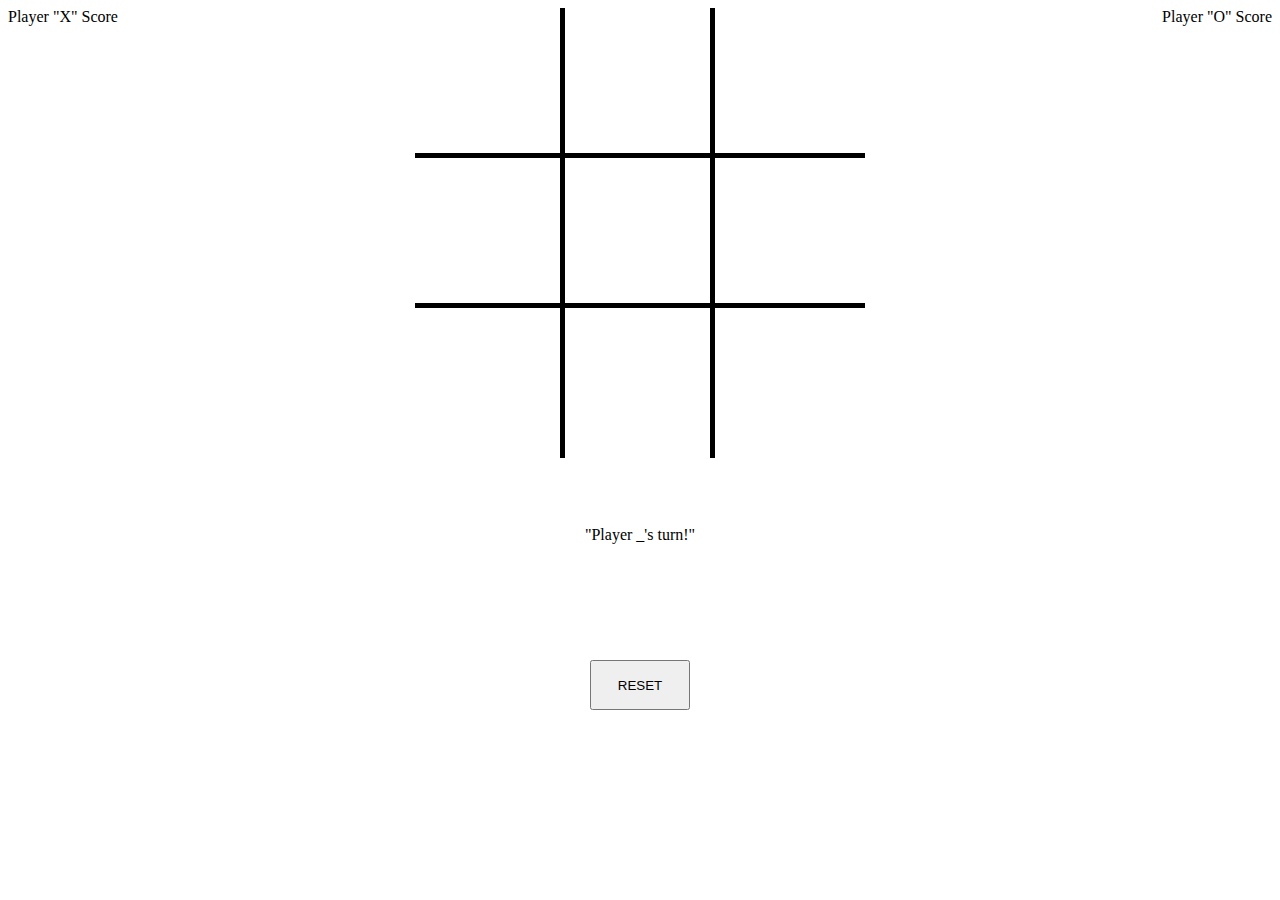
==== index.html @ 10c198dd "first commit" ====
<!DOCTYPE html>
<html lang="en">
<head>
  <meta charset="UTF-8">
  <meta name="viewport" content="width=device-width, initial-scale=1">
  <title>Hello Front-End</title>
  <link rel="stylesheet" type="text/css" href="css/style.css">
</head>
<body>
  <div id="xscore">Player "X" Score</div>
  <main id="gamebox">
    <div id="cell1"><h1></h1></div>
    <div id="cell2"><h1></h1></div>
    <div id="cell3"><h1></h1></div>
    <div id="cell4"><h1></h1></div>
    <div id="cell5"><h1></h1></div>
    <div id="cell6"><h1></h1></div>
    <div id="cell7"><h1></h1></div>
    <div id="cell8"><h1></h1></div>
    <div id="cell9"><h1></h1></div>
  </main>
  <div id="oscore">Player "O" Score</div>
  <section id="turnmessagebox">
    <p id="turnmessage">"Player _'s turn!"</p>
    <button id="resetbutton">RESET</button>
  </section>
  
  <script type="text/javascript" src="js/app.js"></script>
</body>
</html>
---- css/style.css ----
body {
  display: grid;
  grid-template-rows: repeat(3, 1fr);
  grid-template-columns: repeat(3, 1fr);
  grid-template-areas:
      "xscore gamebox oscore"
      "xscore gamebox oscore"
      "xscore turnmessagebox oscore";
}
#gamebox {
  display: grid;
  grid-template-rows: repeat(3, 150px);
  grid-template-columns: repeat(3, 150px);
  grid-template-areas:
      "cell1 cell2 cell3"
      "cell4 cell5 cell6"
      "cell7 cell8 cell9";
  grid-area: gamebox;
  justify-self: center;
}
#xscore {
  grid-area: xscore;
}
#oscore {
  grid-area: oscore;
  justify-self: end;
}
#resetbutton {
  grid-area: resetbutton;
  width: 100px;
  height: 50px;
  margin-top: 100px;
  margin-left: auto;
  margin-right: auto;
}
#turnmessagebox {
  display: flex;
  flex-direction: column;
  grid-area: turnmessagebox;
}
#turnmessage {
  margin-left: auto;
  margin-right: auto;
  margin-top: 50px;
}
#cell1 { 
  grid-area: cell1;
  border-bottom: 5px solid black;
  border-right: 5px solid black;
  
}
#cell2 { 
  grid-area: cell2;
  border-bottom: 5px solid black;
  border-right: 5px solid black;
}
#cell3 { 
  grid-area: cell3;
  border-bottom: 5px solid black;  
}
#cell4 { 
  grid-area: cell4;
  border-bottom: 5px solid black;
  border-right: 5px solid black;  
}
#cell5 { 
  grid-area: cell5;
  border-bottom: 5px solid black;
  border-right: 5px solid black;  
}
#cell6 { 
  grid-area: cell6;
  border-bottom: 5px solid black;  
}
#cell7 { 
  grid-area: cell7;
  border-right: 5px solid black;  
}
#cell8 { 
  grid-area: cell8;
  border-right: 5px solid black;  
}
#cell9 { 
  grid-area: cell9;  
}
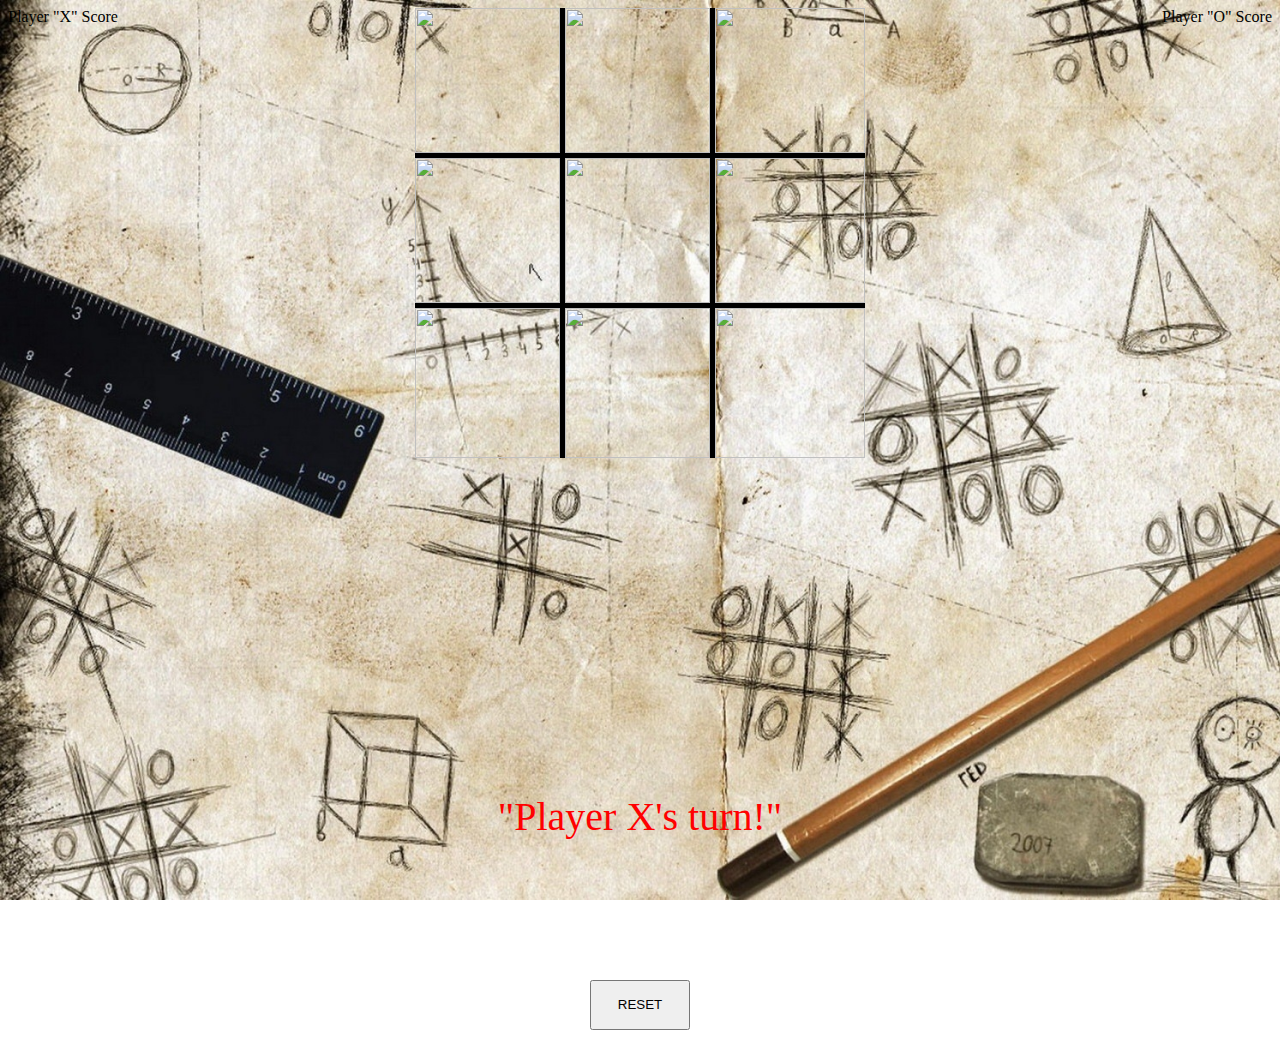
==== commit 7d0dc154: "Done" ====
--- a/index.html
+++ b/index.html
@@ -9,19 +9,20 @@
 <body>
   <div id="xscore">Player "X" Score</div>
   <main id="gamebox">
-    <div id="cell1"><h1></h1></div>
-    <div id="cell2"><h1></h1></div>
-    <div id="cell3"><h1></h1></div>
-    <div id="cell4"><h1></h1></div>
-    <div id="cell5"><h1></h1></div>
-    <div id="cell6"><h1></h1></div>
-    <div id="cell7"><h1></h1></div>
-    <div id="cell8"><h1></h1></div>
-    <div id="cell9"><h1></h1></div>
+    <div id="cell1"><img src="" alt=""></div>
+    <div id="cell2"><img src="" alt=""></div>
+    <div id="cell3"><img src="" alt=""></div>
+    <div id="cell4"><img src="" alt=""></div>
+    <div id="cell5"><img src="" alt=""></div>
+    <div id="cell6"><img src="" alt=""></div>
+    <div id="cell7"><img src="" alt=""></div>
+    <div id="cell8"><img src="" alt=""></div>
+    <div id="cell9"><img src="" alt=""></div>
   </main>
   <div id="oscore">Player "O" Score</div>
   <section id="turnmessagebox">
-    <p id="turnmessage">"Player _'s turn!"</p>
+    <h1 id='winnermessage'></h1>
+    <p id="turnmessage">"Player X's turn!"</p>
     <button id="resetbutton">RESET</button>
   </section>
   
--- a/css/style.css
+++ b/css/style.css
@@ -1,4 +1,7 @@
 body {
+  background-image: url('../img/homepage.jpg');
+  background-size: cover;
+  background-attachment: fixed;
   display: grid;
   grid-template-rows: repeat(3, 1fr);
   grid-template-columns: repeat(3, 1fr);
@@ -47,7 +50,6 @@
   grid-area: cell1;
   border-bottom: 5px solid black;
   border-right: 5px solid black;
-  
 }
 #cell2 { 
   grid-area: cell2;
@@ -82,4 +84,21 @@
 }
 #cell9 { 
   grid-area: cell9;  
+}
+
+img {
+  height: 100%;
+  width: 100%;
+  text-align: center;
+}
+
+#turnmessage {
+  font-size: 2.5em;
+  color: red;
+}
+
+#winnermessage {
+  font-size: 2.5em;
+  color: red;
+  text-align: center;
 }